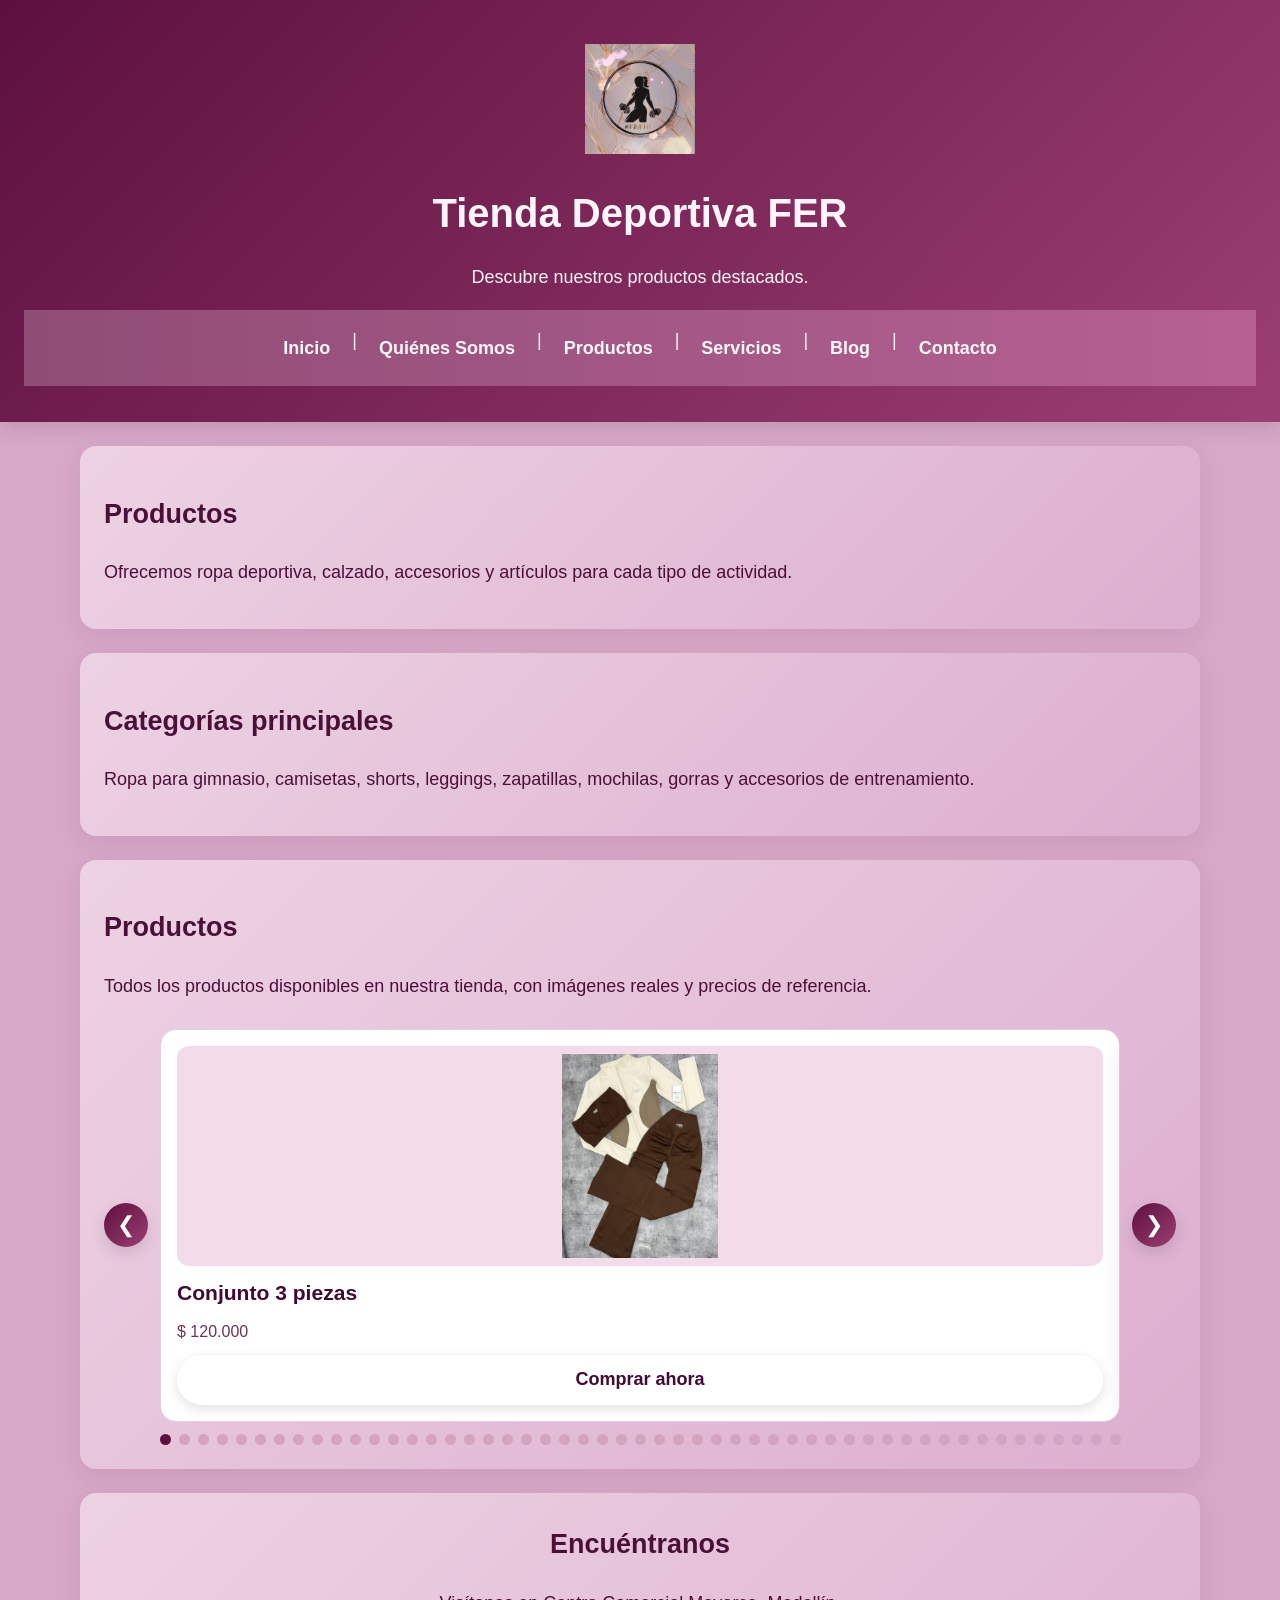
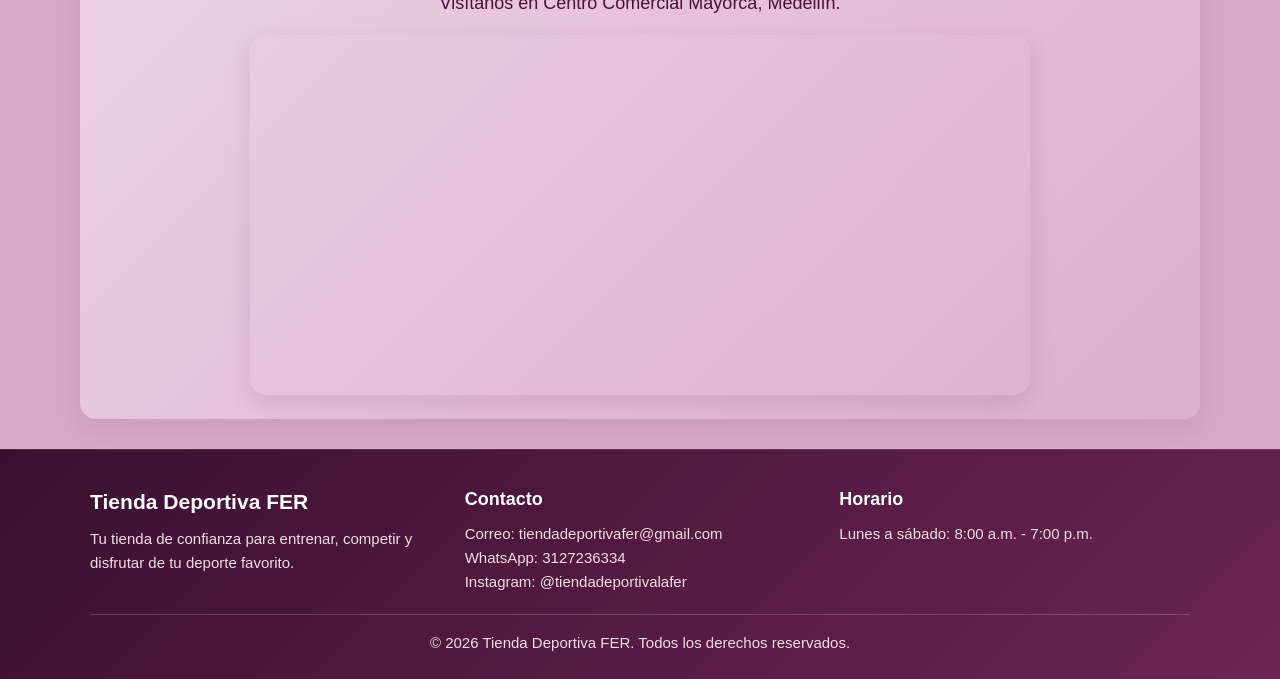
==== frontend/pages/productos.html @ 4d291cd3 "Se Agrega el proyecto" ====
<!DOCTYPE html>
<html lang="es">
<head>
    <meta charset="UTF-8">
    <meta name="viewport" content="width=device-width, initial-scale=1.0">
    <title>Productos - Tienda Deportiva FER</title>
    <link rel="stylesheet" href="/frontend/css/estilos.css">
</head>
<body>
    <header>
        <img src="/frontend/img/logo.jpeg" alt="Logo Tienda Deportiva FER" class="logo">
        <h1>Tienda Deportiva FER</h1>
        <p>Descubre nuestros productos destacados.</p>
        <nav>
            <a href="index.html">Inicio</a> |
            <a href="quienes-somos.html">Quiénes Somos</a> |
            <a href="productos.html">Productos</a> |
            <a href="servicios.html">Servicios</a> |
            <a href="blog.html">Blog</a> |
            <a href="contacto.html">Contacto</a>
        </nav>
    </header>

    <main>
        <section class="page-hero">
            <h2>Productos</h2>
            <p>Ofrecemos ropa deportiva, calzado, accesorios y artículos para cada tipo de actividad.</p>
        </section>

        <section>
            <h2>Categorías principales</h2>
            <p>Ropa para gimnasio, camisetas, shorts, leggings, zapatillas, mochilas, gorras y accesorios de entrenamiento.</p>
        </section>

        <section>
            <h2>Productos</h2>
            <p>Todos los productos disponibles en nuestra tienda, con imágenes reales y precios de referencia.</p>
            <div class="productos-carousel-section">
                <div class="carousel-controls">
                    <button class="carousel-btn" id="prev-producto" type="button" aria-label="Producto anterior">&#10094;</button>
                    <div class="carousel-viewport">
                        <div class="carousel-track" id="carousel-track"></div>
                    </div>
                    <button class="carousel-btn" id="next-producto" type="button" aria-label="Siguiente producto">&#10095;</button>
                </div>
                <div class="carousel-dots" id="carousel-dots"></div>
            </div>
        </section>

    </main>

    <script>
        const productos = [
            { archivo: 'ima1.jpg', nombre: 'Conjunto 3 piezas', precio: 120000 },
            { archivo: 'ima2.jpg', nombre: 'Zapatillas JINTU', precio: 130000 },
            { archivo: 'ima3.jpg', nombre: 'Set dos piezas (pantaloneta y camiseta)', precio: 85000 },
            { archivo: 'ima4.jpg', nombre: 'Zapatos Warrior', precio: 160000 },
            { archivo: 'ima5.jpg', nombre: 'Set completo', precio: 180000 },
            { archivo: 'ima6.jpg', nombre: 'Shorts de entrenamiento', precio: 68000 },
            { archivo: 'imag7.jpg', nombre: 'Conjunto Only', precio: 103000 },
            { archivo: 'imag8.jpg', nombre: 'Conjunto Fit', precio: 90000 },
            { archivo: 'imag9.jpg', nombre: 'Conjunto dama y caballero', precio: 200000 },
            { archivo: 'imag10.jpg', nombre: 'Uniforme Futbol', precio: 80000 },
            { archivo: 'imag11.jpg', nombre: 'Medias deporivas', precio: 32000 },
            { archivo: 'imag12.jpg', nombre: 'Set 3 piezas', precio: 160000 },
            { archivo: 'imag13.jpg', nombre: 'Tarro decorativo', precio: 25000 },
            { archivo: 'imag14.jpg', nombre: 'Set 6 piezas', precio: 170000 },
            { archivo: 'imag15.jpg', nombre: 'Conjunto Fasihon', precio: 98000 },
            { archivo: 'imag16.jpg', nombre: 'Conjunto largo', precio: 112000 },
            { archivo: 'imag17.jpg', nombre: 'Falda short', precio: 40000 },
            { archivo: 'imag18.jpg', nombre: 'Licra y leggins ligera', precio: 60000 },
            { archivo: 'imag19.jpg', nombre: 'Uniforme de Futbol', precio: 90000 },
            { archivo: 'imag20.jpg', nombre: 'Camisilla deportiva', precio: 45000 },
            { archivo: 'imag21.jpg', nombre: 'Conjunto deportivo', precio: 110000 },
            { archivo: 'imag22.jpg', nombre: 'Buso deportivo', precio: 50000 },
            { archivo: 'imag24.jpg', nombre: 'Camisilla Filesh', precio: 40000 },
            { archivo: 'imag25.jpg', nombre: 'Set completo', precio: 99000 },
            { archivo: 'imag26.jpg', nombre: 'Set 8 piezas', precio: 190000 },
            { archivo: 'imag27.jpg', nombre: 'Polo deportivo', precio: 92000 },
            { archivo: 'imag28.jpg', nombre: 'Zapatos New Balance', precio: 78000 },
            { archivo: 'imag29.jpg', nombre: 'Zapatos Nike', precio: 103000 },
            { archivo: 'imag30.jpg', nombre: 'Zapatos Deportivos', precio: 47000 },
            { archivo: 'imag31.jpg', nombre: 'Zapatos Nike', precio: 88000 },
            { archivo: 'imag32.jpg', nombre: 'Zapatos New Balance', precio: 130000 },
            { archivo: 'imag33.jpg', nombre: 'Chompa ', precio: 80000 },
            { archivo: 'imag34.jpg', nombre: 'Short y crop top', precio: 72000 },
            { archivo: 'imag35.jpg', nombre: 'Media Nike', precio: 25000 },
            { archivo: 'imag36.jpg', nombre: 'Conjunto de hombre completo', precio: 115000 },
            { archivo: 'imag37.jpg', nombre: 'Medias deportivas', precio: 35000 },
            { archivo: 'imag38.jpg', nombre: 'Sudadera Deportiva', precio: 56000 },
            { archivo: 'imag39.jpg', nombre: 'Uniforme de Futbol', precio: 95000 },
            { archivo: 'imag40.jpg', nombre: 'Uniforme de Futbol femenino', precio: 122000 },
            { archivo: 'imag41.jpg', nombre: 'Buso licrado con cierre', precio: 32000 },
            { archivo: 'imag42.jpg', nombre: 'Zapatos Jintu', precio: 76000 },
            { archivo: 'imag43.jpg', nombre: 'Conjuntos licrados', precio: 50000 },
            { archivo: 'imag44.jpg', nombre: 'Falda Short y buso', precio: 118000 },
            { archivo: 'imag45.jpg', nombre: 'Sudadera y chompa', precio: 79000 },
            { archivo: 'imag46.jpg', nombre: 'Set por 3', precio: 115000 },
            { archivo: 'imag47.jpg', nombre: 'Busos', precio: 29900 },
            { archivo: 'imag48.jpg', nombre: 'Zapatos Nike ', precio: 109000 },
            { archivo: 'imag49.jpg', nombre: 'Zapatillas de paseo', precio: 111000 },
            { archivo: 'imag50.jpg', nombre: 'Set x3 fresca', precio: 72000 },
            { archivo: 'imag51.jpg', nombre: 'Termo', precio: 35000 },
            { archivo: 'imag52.jpg', nombre: 'Zapatos New Balance', precio: 93000 }
        ];

        const track = document.getElementById('carousel-track');
        const dotsContainer = document.getElementById('carousel-dots');
        const prevButton = document.getElementById('prev-producto');
        const nextButton = document.getElementById('next-producto');
        let currentIndex = 0;

        function renderCarousel() {
            if (!track) return;

            track.innerHTML = '';
            dotsContainer.innerHTML = '';

            productos.forEach((producto, index) => {
                const card = document.createElement('article');
                card.className = 'product-card';
                card.innerHTML = `
                    <img src="/frontend/img/${producto.archivo}" alt="${producto.nombre}" loading="lazy" onerror="this.onerror=null;this.src='/frontend/img/portada.jpg';">
                    <h3>${producto.nombre}</h3>
                    <p class="precio">$ ${producto.precio.toLocaleString('es-CO')}</p>
                    <a class="btn btn-primary" href="contacto.html">Comprar ahora</a>
                `;
                track.appendChild(card);

                const dot = document.createElement('button');
                dot.className = 'dot';
                dot.type = 'button';
                dot.setAttribute('aria-label', `Ir al producto ${index + 1}`);
                dot.addEventListener('click', () => {
                    currentIndex = index;
                    updateCarousel();
                });
                dotsContainer.appendChild(dot);
            });

            updateCarousel();
        }

        function updateCarousel() {
            if (!track) return;
            const total = productos.length;
            currentIndex = (currentIndex + total) % total;
            track.style.transform = `translateX(-${currentIndex * 100}%)`;
            const dots = dotsContainer.querySelectorAll('.dot');
            dots.forEach((dot, index) => {
                dot.classList.toggle('active', index === currentIndex);
            });
        }

        prevButton?.addEventListener('click', () => {
            currentIndex = (currentIndex - 1 + productos.length) % productos.length;
            updateCarousel();
        });

        nextButton?.addEventListener('click', () => {
            currentIndex = (currentIndex + 1) % productos.length;
            updateCarousel();
        });

        setInterval(() => {
            currentIndex = (currentIndex + 1) % productos.length;
            updateCarousel();
        }, 5000);

        renderCarousel();
    </script>

    <section class="map-section">
        <h2>Encuéntranos</h2>
        <p>Visítanos en Centro Comercial Mayorca, Medellín.</p>
        <div class="map-wrapper">
            <iframe
                class="map-frame"
                src="https://www.google.com/maps/embed?pb=!1m18!1m12!1m3!1d3966.7680055035316!2d-75.60809022523672!3d6.16181719382539!2m3!1f0!2f0!3f0!3m2!1i1024!2i768!4f13.1!3m3!1m2!1s0x8e4683cc2769fda9%3A0x997386a695af1002!2sCentro%20Comercial%20Mayorca!5e0!3m2!1ses!2sco!4v1785700639080!5m2!1ses!2sco"
                allowfullscreen=""
                loading="lazy"
                referrerpolicy="strict-origin-when-cross-origin"
                title="Mapa de la tienda deportiva FER en Centro Comercial Mayorca">
            </iframe>
        </div>
    </section>

    <footer class="site-footer">
        <div class="footer-content">
            <div>
                <h3>Tienda Deportiva FER</h3>
                <p>Tu tienda de confianza para entrenar, competir y disfrutar de tu deporte favorito.</p>
            </div>
            <div>
                <h4>Contacto</h4>
                <ul>
                    <li>Correo: tiendadeportivafer@gmail.com</li>
                    <li>WhatsApp: 3127236334</li>
                    <li>Instagram: @tiendadeportivalafer</li>
                </ul>
            </div>
            <div>
                <h4>Horario</h4>
                <p>Lunes a sábado: 8:00 a.m. - 7:00 p.m.</p>
            </div>
        </div>
        <div class="footer-bottom">
            <p>© 2026 Tienda Deportiva FER. Todos los derechos reservados.</p>
        </div>
    </footer>
</body>
</html>
---- frontend/css/estilos.css ----
/* Diseño general de la página */

* {
    box-sizing: border-box;
}

body{
    margin:0;
    font-family:"Segoe UI", Tahoma, Geneva, Verdana, sans-serif;
    font-size:18px;
    line-height:1.6;
    background:#d7a8c7;
    color:#4b1038;
}

/* Formularios de acceso y registro */
.container {
    width: min(100% - 32px, 760px);
    margin: 48px auto;
    padding: 32px;
    background: #fff7fb;
    border: 1px solid #e7cedb;
    border-radius: 16px;
    box-shadow: 0 12px 28px rgba(76, 16, 56, 0.14);
}

.container h1 {
    margin: 0 0 24px;
    color: #5d103f;
    text-align: center;
}

.form-row {
    display: grid;
    grid-template-columns: repeat(2, minmax(0, 1fr));
    gap: 20px;
}

.form-group {
    display: flex;
    flex-direction: column;
    gap: 6px;
    margin-bottom: 18px;
}

.form-group label,
.container form > label {
    color: #5d103f;
    font-weight: 600;
}

.form-group input,
.form-group select,
.container form > input {
    width: 100%;
    padding: 11px 13px;
    border: 1px solid #c994b4;
    border-radius: 8px;
    background: #fff;
    color: #4b1038;
    font: inherit;
}

.form-group input:focus,
.form-group select:focus,
.container form > input:focus {
    outline: 3px solid rgba(155, 63, 114, 0.2);
    border-color: #9b3f72;
}

.container button {
    width: 100%;
    margin-top: 4px;
    padding: 12px 18px;
    border: 0;
    border-radius: 8px;
    background: #5d103f;
    color: #fff;
    font: inherit;
    font-weight: 700;
    cursor: pointer;
    transition: background 0.2s ease, transform 0.2s ease;
}

.container button:hover {
    background: #9b3f72;
    transform: translateY(-1px);
}

.container p {
    margin: 18px 0 0;
    text-align: center;
}

.container a {
    color: #7b2857;
    font-weight: 600;
}

.auth-options {
    display: flex;
    align-items: center;
    gap: 8px;
    margin: 4px 0 18px;
}

.auth-options input {
    accent-color: #5d103f;
}

@media (max-width: 600px) {
    .container {
        margin: 24px auto;
        padding: 24px 18px;
    }

    .form-row {
        grid-template-columns: 1fr;
        gap: 0;
    }
}


/* Encabezado principal */

header{
    background:linear-gradient(135deg, #5d103f, #9b3f72);
    color:#fff4fa;
    text-align:center;
    padding:44px 24px 36px;
    box-shadow:0 6px 20px rgba(0,0,0,0.12);
}

.logo {
    width: 110px;
    height: auto;
    display: block;
    margin: 0 auto 15px;
}


/* Título */

header h1{

    font-size:40px;
    margin-bottom:10px;

}


/* Menú de navegación */

nav{
    background:linear-gradient(90deg, #8f4d76, #b66192);
    padding:16px 24px;
    display:flex;
    justify-content:center;
    flex-wrap:wrap;
    gap:10px;
}

nav a{
    color:#fff7fb;
    text-decoration:none;
    padding:8px 12px;
    border-radius:999px;
    font-size:18px;
    font-weight:600;
    transition:background 0.2s ease, color 0.2s ease;
}

nav a:hover{
    background:rgba(255,255,255,0.16);
    color:#ffdce9;
}

/* Galería de productos */
.galeria-productos {
    display: grid;
    grid-template-columns: repeat(auto-fit, minmax(220px, 1fr));
    gap: 18px;
    padding: 10px 0;
}

.productos-carousel-section {
    padding: 10px 0 0;
}

.carousel-controls {
    display: flex;
    align-items: center;
    gap: 12px;
}

.carousel-viewport {
    overflow: hidden;
    flex: 1;
    border-radius: 16px;
}

.carousel-track {
    display: flex;
    transition: transform 0.4s ease;
}

.carousel-btn {
    border: none;
    background: linear-gradient(135deg, #5d103f, #9b3f72);
    color: #fff;
    width: 44px;
    height: 44px;
    border-radius: 50%;
    font-size: 22px;
    cursor: pointer;
    box-shadow: 0 6px 16px rgba(0, 0, 0, 0.12);
}

.carousel-btn:hover {
    transform: scale(1.03);
}

.carousel-dots {
    display: flex;
    justify-content: center;
    gap: 8px;
    margin-top: 12px;
}

.dot {
    width: 11px;
    height: 11px;
    border-radius: 50%;
    background: #d2a4bf;
    border: none;
    cursor: pointer;
    padding: 0;
}

.dot.active {
    background: #5d103f;
}

.product-card {
    background: #fff;
    border: 1px solid #e7cedb;
    border-radius: 16px;
    padding: 16px;
    box-shadow: 0 8px 20px rgba(76, 16, 56, 0.08);
    display: flex;
    flex-direction: column;
    gap: 10px;
    min-width: 100%;
}

.product-card img {
    width: 100%;
    height: 220px;
    object-fit: contain;
    object-position: center;
    border-radius: 12px;
    background-color: #f2dce9;
    padding: 8px;
}

.product-card h3 {
    margin: 0;
    color: #420a31;
}

.product-card p {
    margin: 0;
    color: #6a3554;
    font-size: 16px;
}

.product-card .btn {
    width: 100%;
    margin-top: auto;
}

.map-section {
    text-align: center;
    padding-top: 8px;
}

.map-wrapper {
    width: 100%;
    max-width: 780px;
    margin: 16px auto 0;
    border-radius: 16px;
    overflow: hidden;
    box-shadow: 0 8px 24px rgba(76, 16, 56, 0.12);
}

.map-frame {
    width: 100%;
    height: 360px;
    border: 0;
    display: block;
}

@media (max-width: 768px) {
    .map-frame {
        height: 280px;
    }
}

/* Secciones */

section{
    background:linear-gradient(135deg, #edd2e3, #dcaecf);
    color:#4b1038;
    margin:24px auto;
    padding:24px;
    border-radius:16px;
    box-shadow:0 8px 24px rgba(76,16,56,0.08);
    max-width:1120px;
}

.hero {
    display: grid;
    grid-template-columns: 1.2fr 0.8fr;
    gap: 20px;
    align-items: center;
    background: linear-gradient(135deg, #5b103d, #a43f74);
    color: #fff;
    padding: 32px;
    border-radius: 20px;
    box-shadow: 0 12px 30px rgba(0,0,0,0.16);
}

.hero-content h2 {
    color: #fff;
    margin-top: 0;
    font-size: 32px;
}

.hero-badge {
    display: inline-block;
    background: rgba(255,255,255,0.2);
    padding: 6px 12px;
    border-radius: 999px;
    font-size: 14px;
    margin-bottom: 8px;
}

.hero-actions {
    display: flex;
    gap: 12px;
    flex-wrap: wrap;
    margin-top: 16px;
}

.btn {
    display: inline-flex;
    align-items: center;
    justify-content: center;
    gap: 10px;
    padding: 14px 22px;
    min-width: 170px;
    border-radius: 999px;
    text-decoration: none;
    font-weight: bold;
    font-size: 18px;
    line-height: 1.2;
    box-shadow: 0 4px 12px rgba(0,0,0,0.12);
    transition: transform 0.2s ease, box-shadow 0.2s ease;
}

.btn:hover {
    transform: translateY(-2px);
    box-shadow: 0 6px 16px rgba(0,0,0,0.16);
}

.btn-icon {
    display: inline-flex;
    align-items: center;
    justify-content: center;
}

.btn-primary {
    background: #fff;
    color: #420a31;
}

.btn-secondary {
    background: transparent;
    color: #fff;
    border: 1px solid #fff;
}

.hero-panel {
    background: rgba(255,255,255,0.14);
    border-radius: 16px;
    padding: 14px;
    backdrop-filter: blur(4px);
}

.hero-panel img {
    width: 100%;
    height: 220px;
    object-fit: cover;
    border-radius: 12px;
}

.hero-panel-info {
    margin-top: 10px;
}

.benefits-section {
    background: #f6e9f1;
    border: 1px solid #d8b5c7;
}

.benefits-grid {
    display: grid;
    grid-template-columns: repeat(auto-fit, minmax(200px, 1fr));
    gap: 14px;
    margin-top: 14px;
}

.benefit-card {
    background: #fff;
    padding: 16px;
    border-radius: 14px;
    box-shadow: 0 6px 16px rgba(0,0,0,0.08);
    border: 1px solid #e7cedb;
}

.benefit-card h3 {
    margin-top: 0;
    color: #420a31;
}

.paginas-individuales {
    background: #f5e7ef;
    border: 1px solid #d9b8cc;
}

.paginas-grid {
    display: grid;
    grid-template-columns: repeat(auto-fit, minmax(180px, 1fr));
    gap: 14px;
    margin-top: 16px;
}

.page-card {
    display: block;
    padding: 16px;
    text-align: center;
    background: linear-gradient(135deg, #420a31, #6f144d);
    color: #ffffff;
    text-decoration: none;
    border-radius: 12px;
    font-weight: bold;
    box-shadow: 0 6px 14px rgba(0,0,0,0.12);
    transition: transform 0.2s ease, box-shadow 0.2s ease;
}

.page-card:hover {
    background: linear-gradient(135deg, #5f0f3f, #8a235e);
    transform: translateY(-2px);
    box-shadow: 0 8px 18px rgba(0,0,0,0.16);
}

section#blog p {
    text-align: center;
    white-space: pre-wrap;
}

.video-container {
    width: 100%;
    max-width: 720px;
    margin: 20px auto 0;
    padding: 16px;
    background: rgba(255, 255, 255, 0.14);
    border: 1px solid rgba(255, 255, 255, 0.2);
    border-radius: 18px;
    box-shadow: 0 10px 24px rgba(0, 0, 0, 0.16);
}

.video-container video {
    width: 100%;
    max-height: 420px;
    height: auto;
    display: block;
    border-radius: 14px;
    background-color: #000;
    object-fit: contain;
}

.video-caption {
    margin-top: 14px;
    color: #010306;
    font-size: 16px;
    text-align: center;
    font-weight: 600;
}

h2{

    color:#4b1038;

}

.site-footer {
    background: linear-gradient(135deg, #3a1030, #6b2454);
    color: #f5e7ef;
    padding: 36px 24px 24px;
    margin-top: 30px;
    box-shadow: inset 0 1px 0 rgba(255,255,255,0.12);
}

.footer-content {
    max-width: 1100px;
    margin: 0 auto;
    display: grid;
    grid-template-columns: repeat(auto-fit, minmax(220px, 1fr));
    gap: 24px;
}

.site-footer h3,
.site-footer h4 {
    margin: 0 0 8px;
    color: #ffffff;
}

.site-footer p,
.site-footer li {
    margin: 0;
    font-size: 15px;
    line-height: 1.6;
    color: #f3dce8;
}

.site-footer ul {
    list-style: none;
    padding: 0;
    margin: 0;
}

.footer-bottom {
    max-width: 1100px;
    margin: 20px auto 0;
    padding-top: 16px;
    border-top: 1px solid rgba(255, 255, 255, 0.18);
    text-align: center;
    font-size: 14px;
}
.whatsapp,
.facebook,
.instagram {
    position: fixed;
    right: 20px;
    width: 68px;
    height: 68px;
    border-radius: 50%;
    color: white;
    font-size: 32px;
    display: flex;
    justify-content: center;
    align-items: center;
    text-decoration: none;
    box-shadow: 0 8px 18px rgba(0, 0, 0, 0.18);
    border: 2px solid rgba(255,255,255,0.2);
}

/* WhatsApp */
.whatsapp {
    bottom: 20px;
    background-color: #25D366;
}

/* Facebook */
.facebook {
    bottom: 90px;
    background-color: #1877F2;
}

/* Instagram */
.instagram {
    bottom: 160px;
    background: linear-gradient(45deg, #feda75, #d62976, #4f5bd5);
}

.social-icon {
    width: 34px;
    height: 34px;
    object-fit: contain;
}

.whatsapp:hover,
.facebook:hover,
.instagram:hover {
    transform: scale(1.1);
}
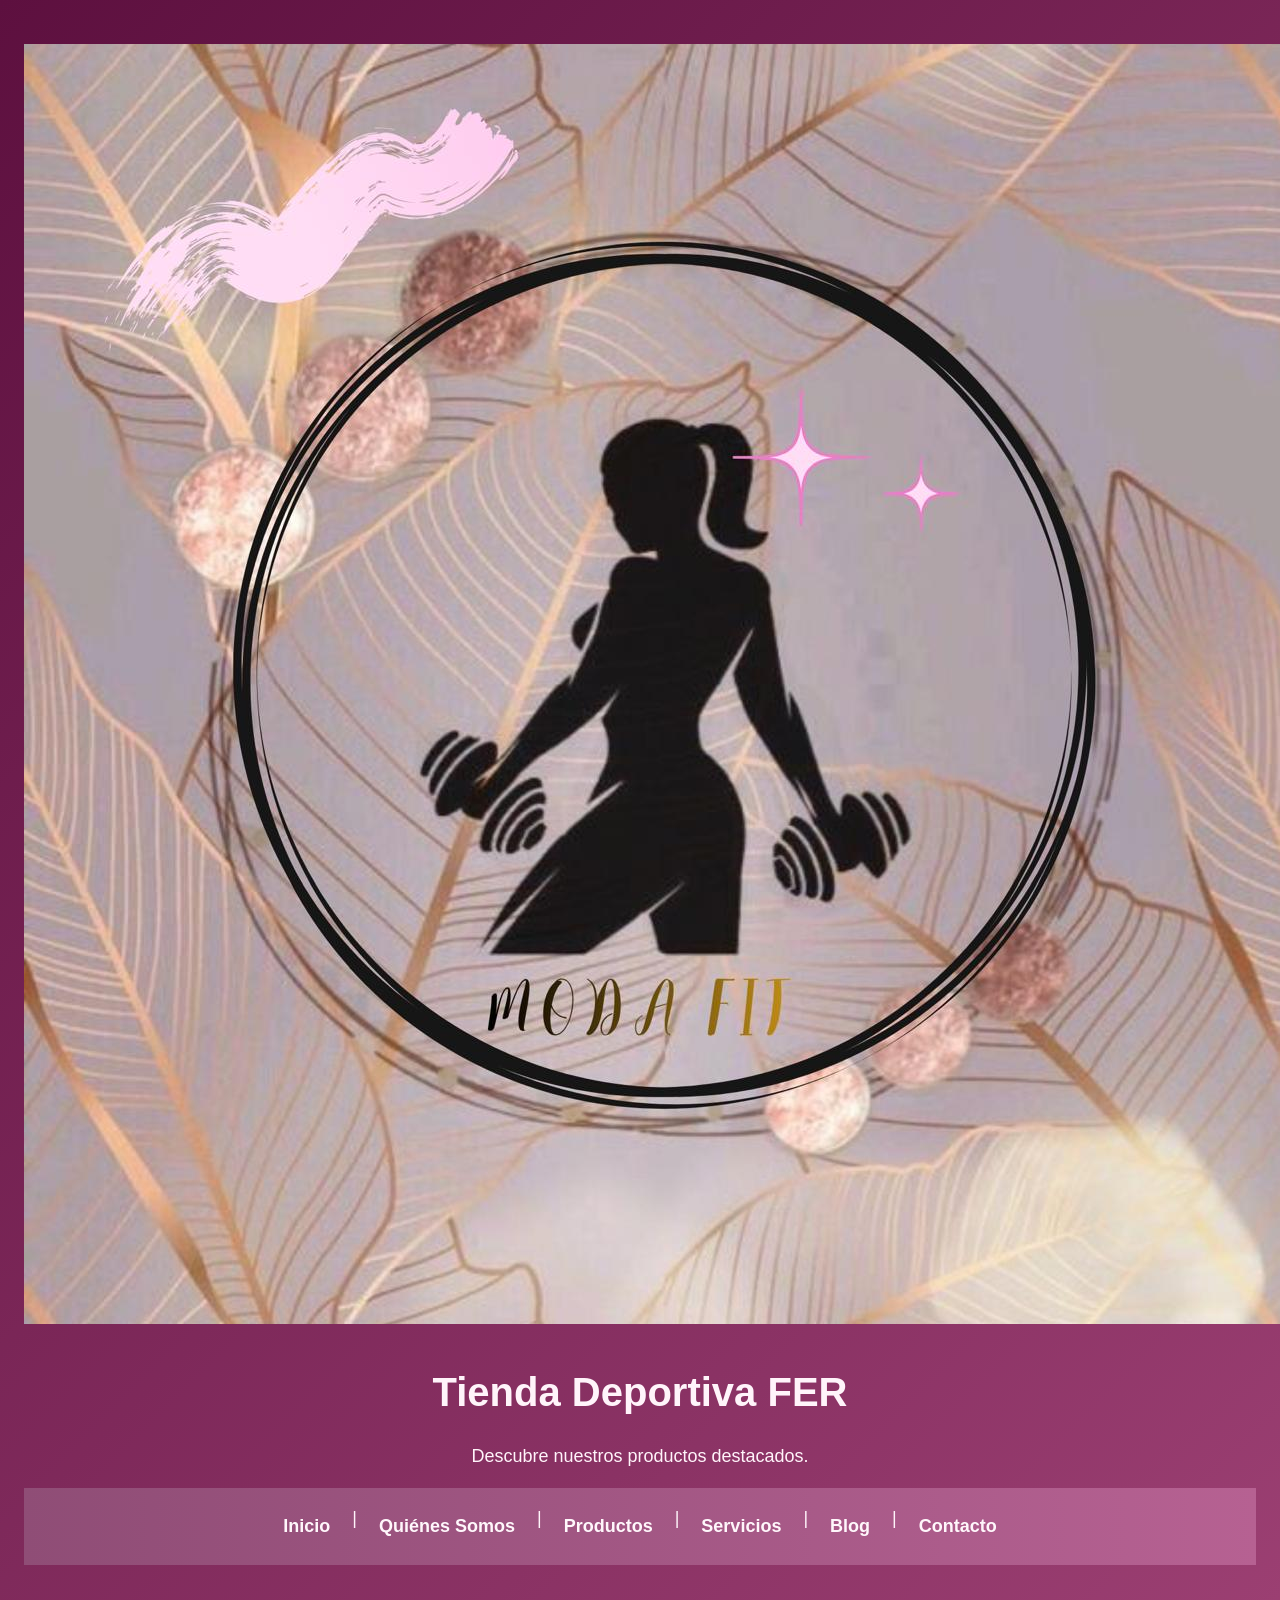
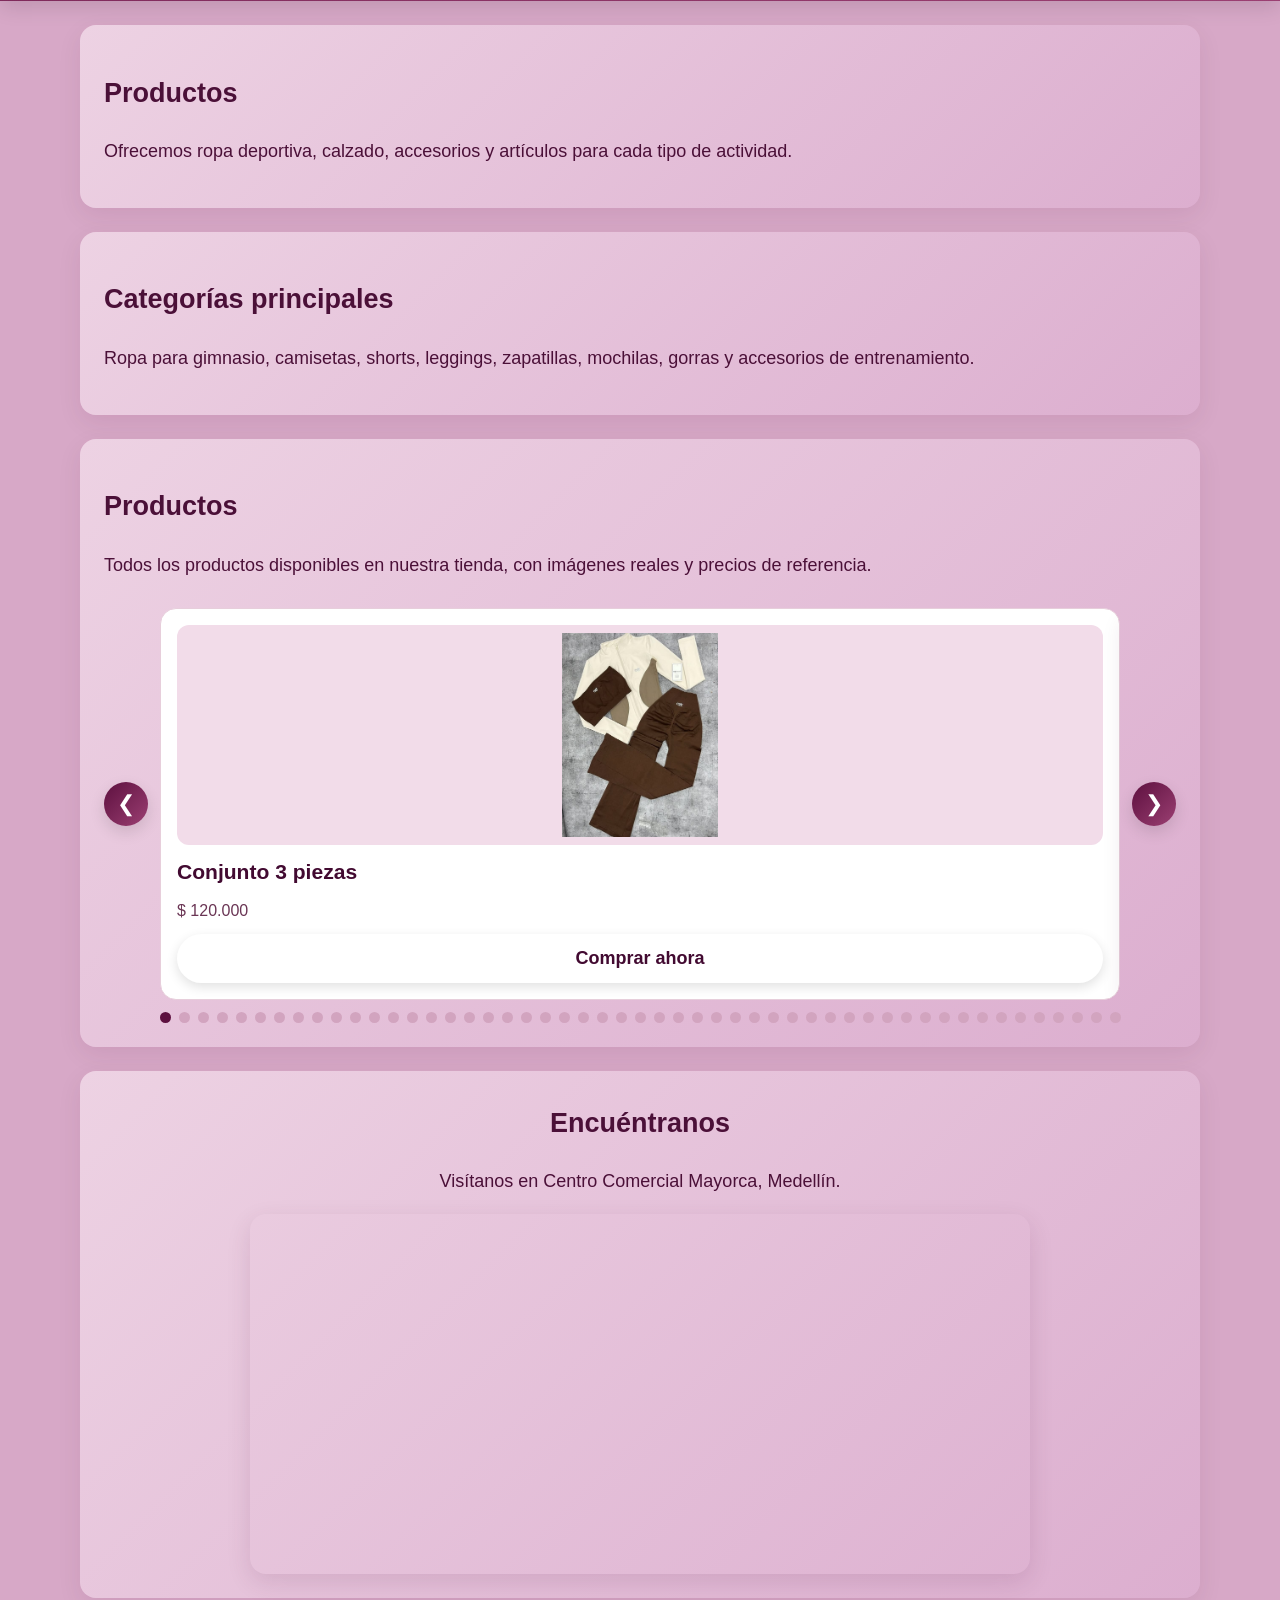
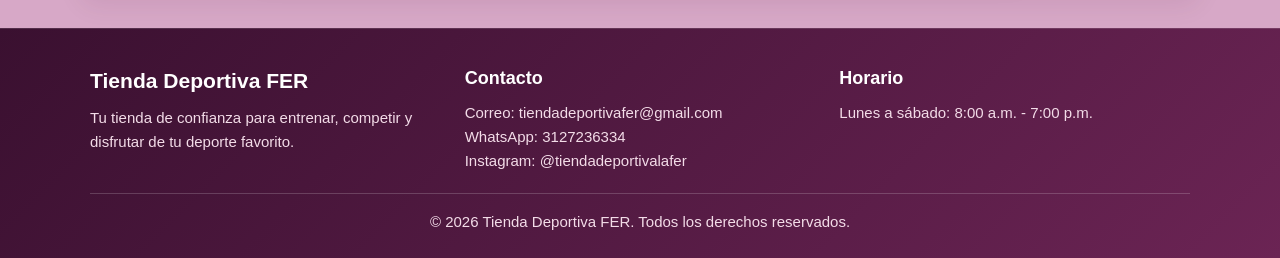
==== commit 56e7e3c1: "Update productos.html" ====
--- a/frontend/pages/productos.html
+++ b/frontend/pages/productos.html
@@ -4,11 +4,13 @@
     <meta charset="UTF-8">
     <meta name="viewport" content="width=device-width, initial-scale=1.0">
     <title>Productos - Tienda Deportiva FER</title>
-    <link rel="stylesheet" href="/frontend/css/estilos.css">
+   <link rel="stylesheet" href="../css/estilos.css">
+
 </head>
 <body>
     <header>
-        <img src="/frontend/img/logo.jpeg" alt="Logo Tienda Deportiva FER" class="logo">
+     <img src="../img/logo.jpeg" alt="Logo Tienda Deportiva FER">
+
         <h1>Tienda Deportiva FER</h1>
         <p>Descubre nuestros productos destacados.</p>
         <nav>
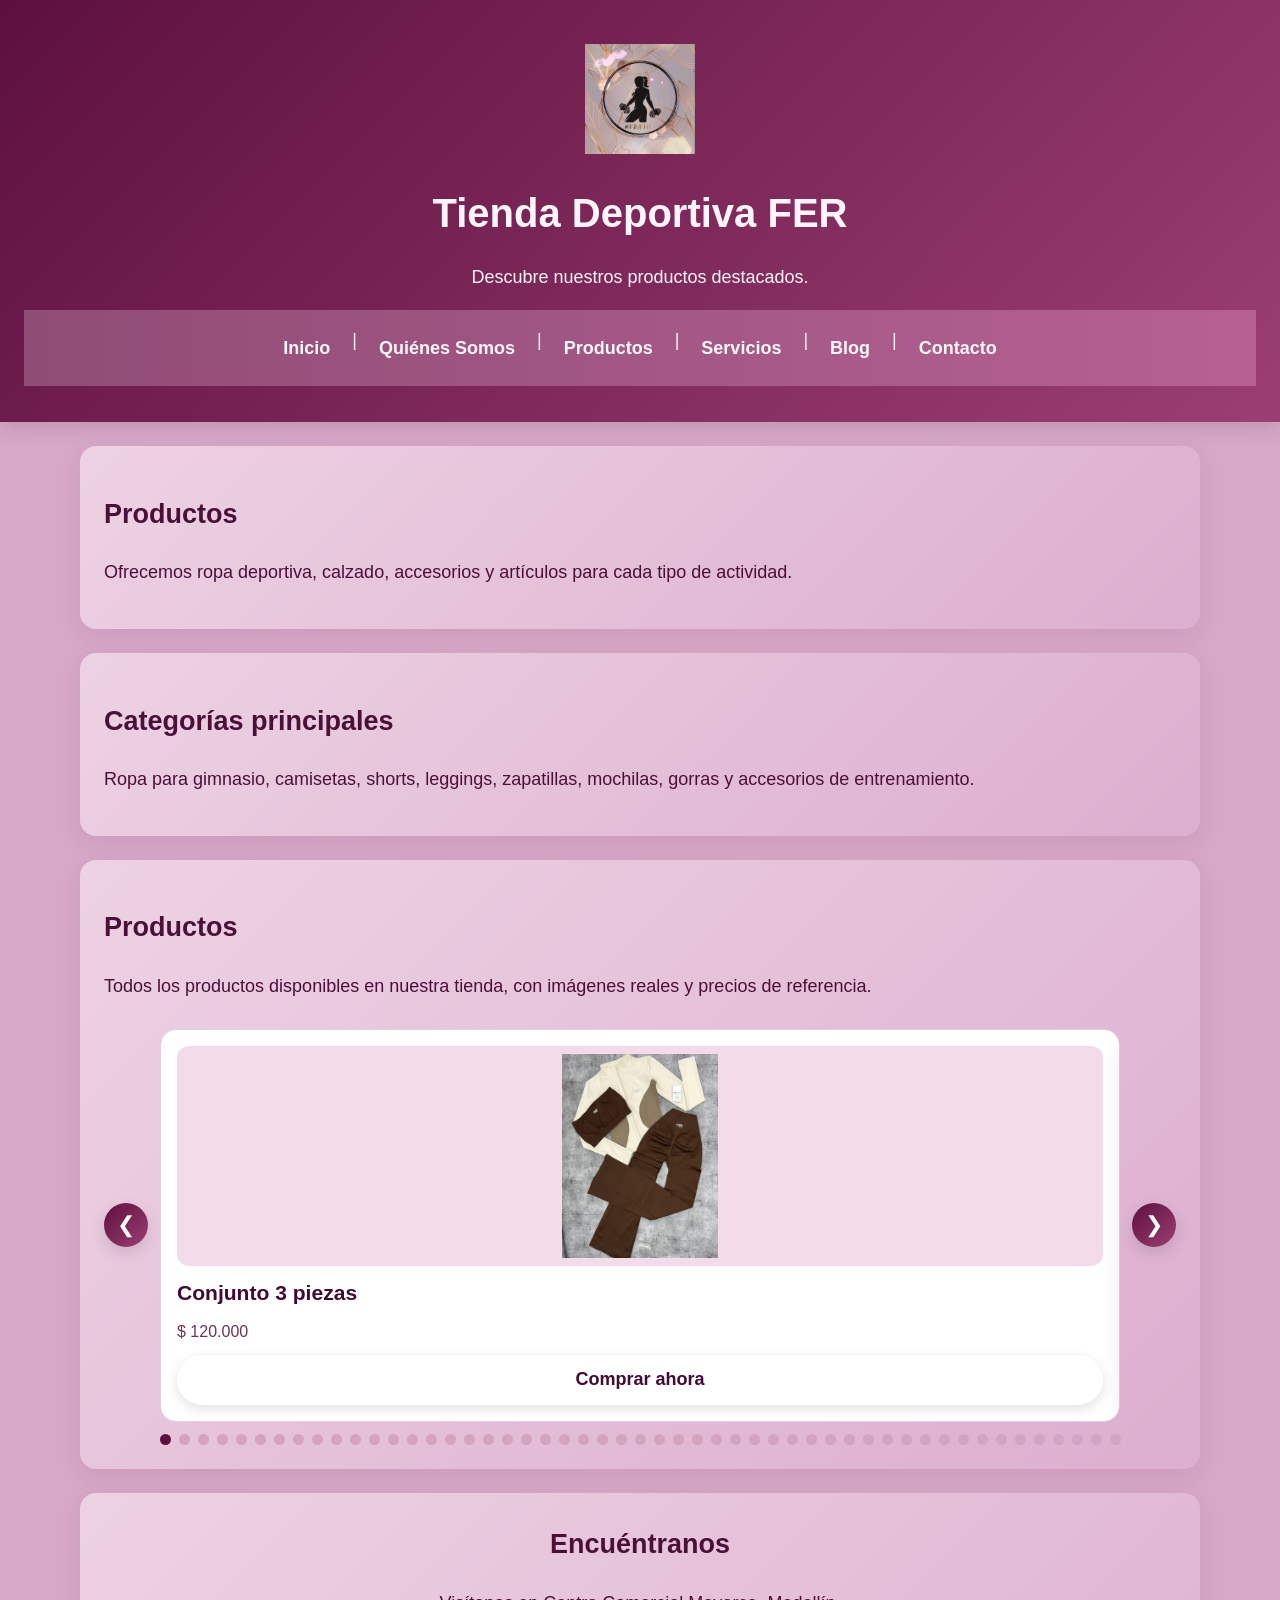
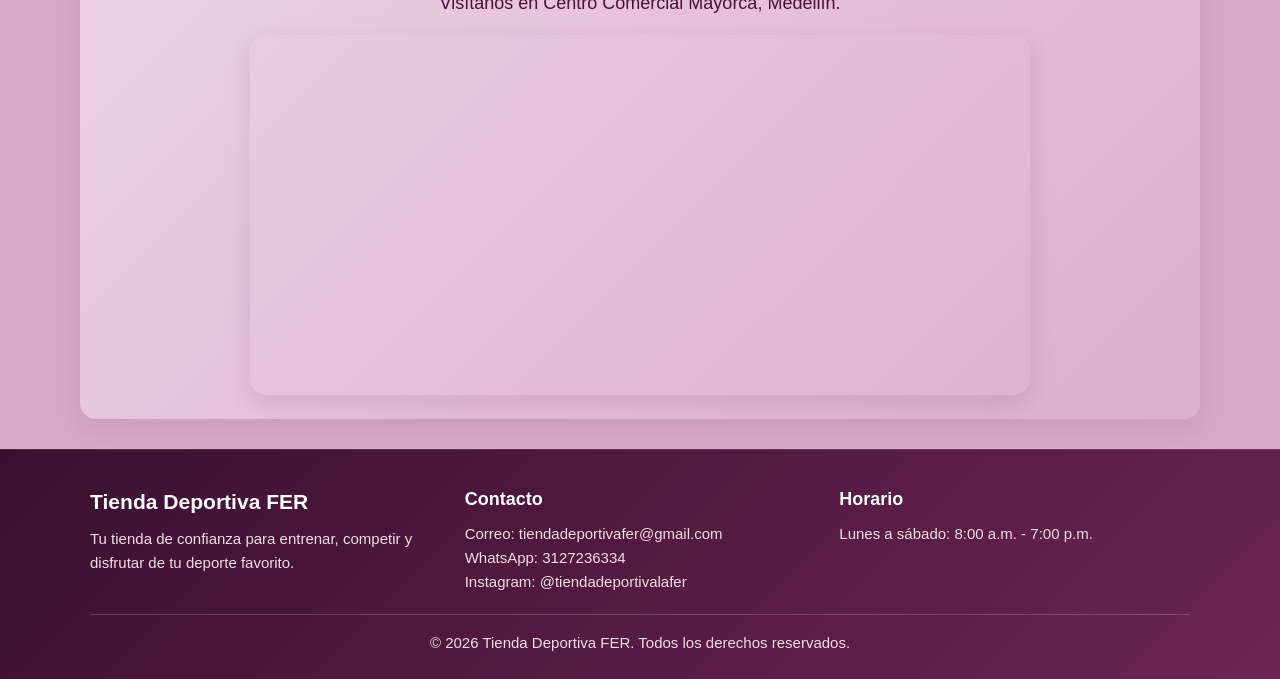
==== commit 8bfc1435: "Update productos.html" ====
--- a/frontend/pages/productos.html
+++ b/frontend/pages/productos.html
@@ -9,7 +9,8 @@
 </head>
 <body>
     <header>
-     <img src="../img/logo.jpeg" alt="Logo Tienda Deportiva FER">
+    <img src="../img/logo.jpeg" alt="Logo Tienda Deportiva FER" class="logo">
+
 
         <h1>Tienda Deportiva FER</h1>
         <p>Descubre nuestros productos destacados.</p>
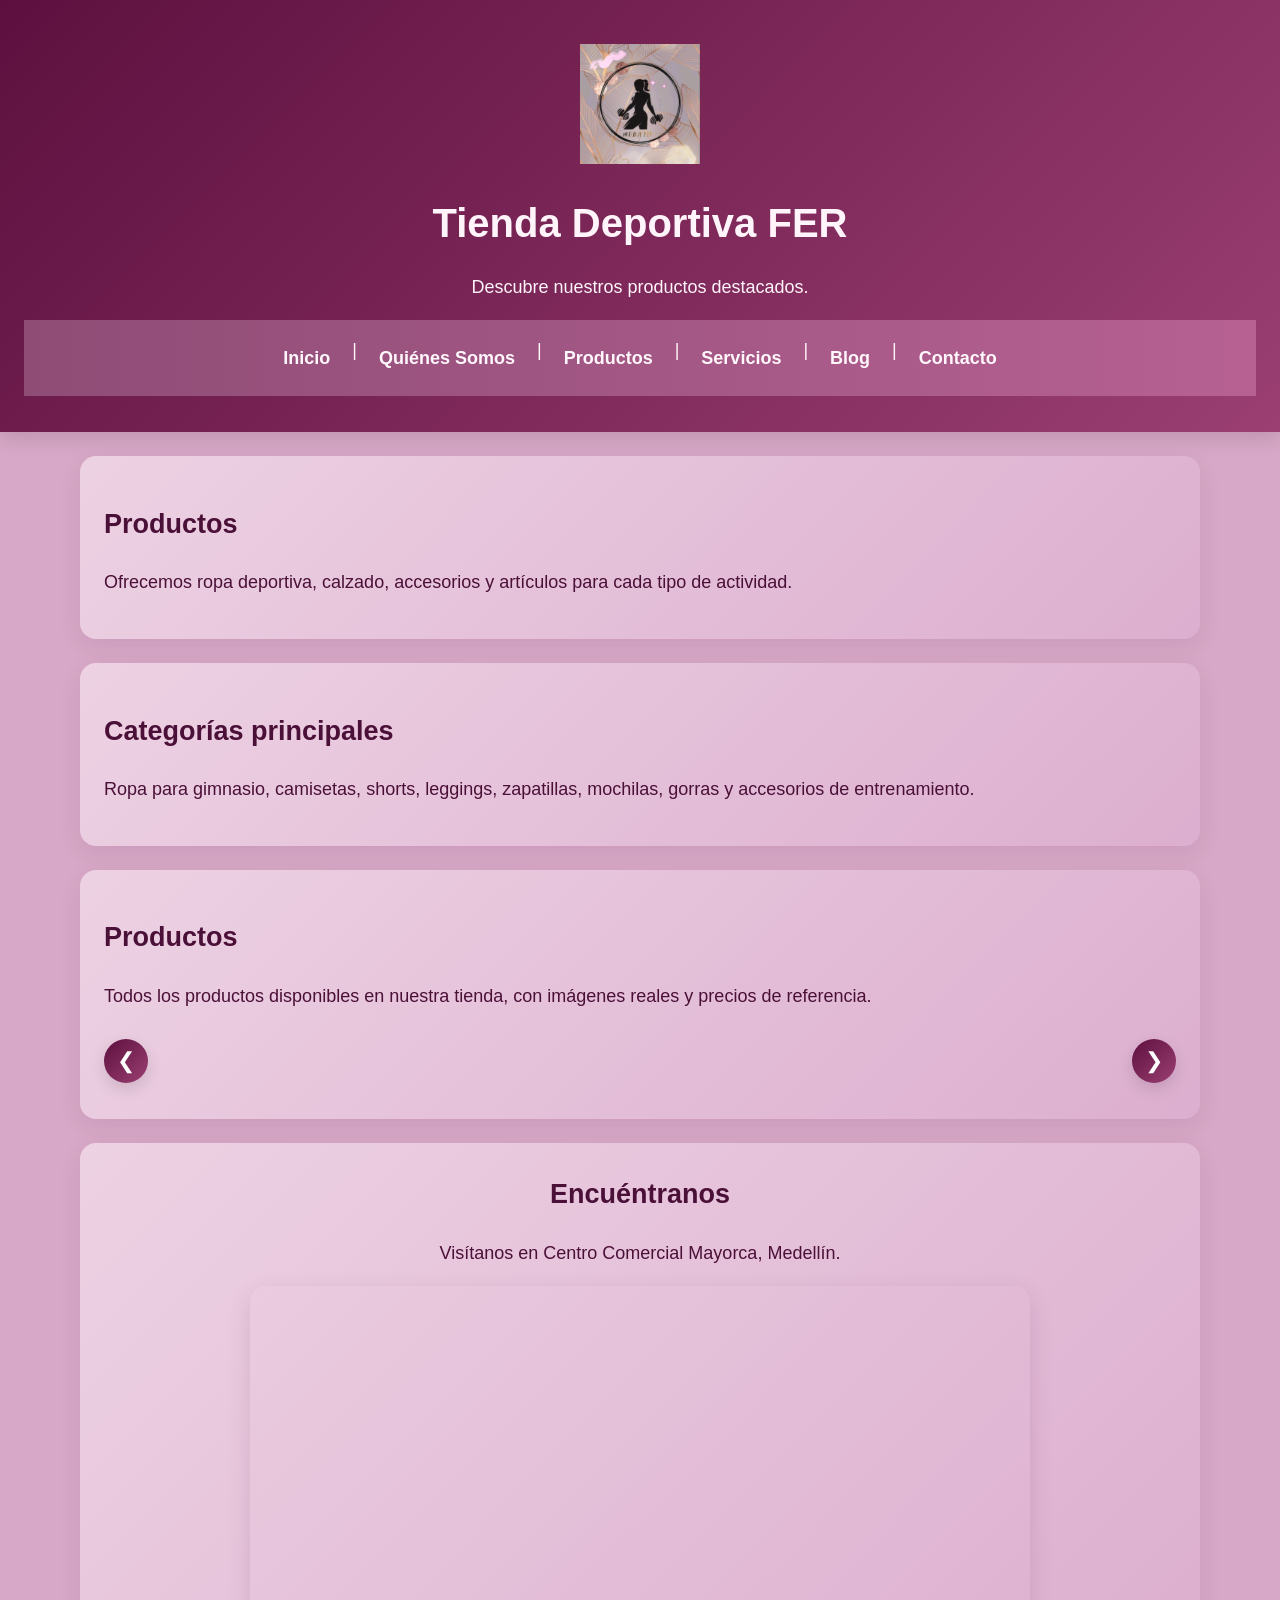
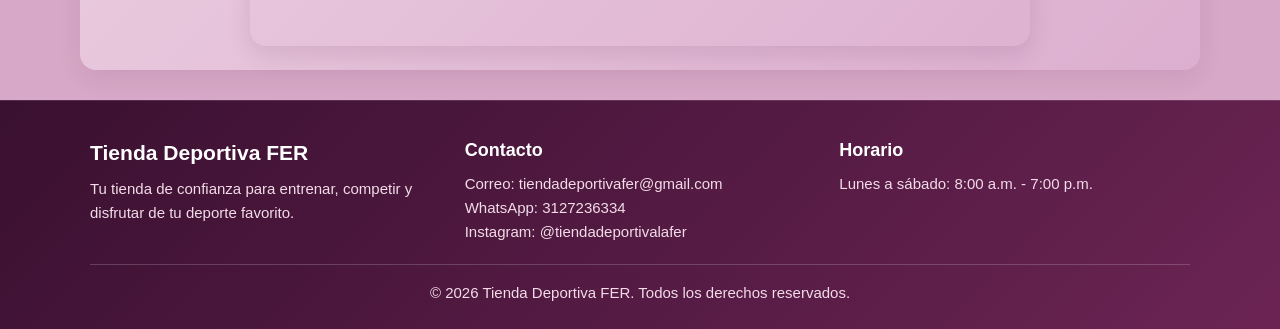
==== commit 835d66a7: "Update productos.html" ====
--- a/frontend/pages/productos.html
+++ b/frontend/pages/productos.html
@@ -52,126 +52,162 @@
 
     </main>
 
-    <script>
-        const productos = [
-            { archivo: 'ima1.jpg', nombre: 'Conjunto 3 piezas', precio: 120000 },
-            { archivo: 'ima2.jpg', nombre: 'Zapatillas JINTU', precio: 130000 },
-            { archivo: 'ima3.jpg', nombre: 'Set dos piezas (pantaloneta y camiseta)', precio: 85000 },
-            { archivo: 'ima4.jpg', nombre: 'Zapatos Warrior', precio: 160000 },
-            { archivo: 'ima5.jpg', nombre: 'Set completo', precio: 180000 },
-            { archivo: 'ima6.jpg', nombre: 'Shorts de entrenamiento', precio: 68000 },
-            { archivo: 'imag7.jpg', nombre: 'Conjunto Only', precio: 103000 },
-            { archivo: 'imag8.jpg', nombre: 'Conjunto Fit', precio: 90000 },
-            { archivo: 'imag9.jpg', nombre: 'Conjunto dama y caballero', precio: 200000 },
-            { archivo: 'imag10.jpg', nombre: 'Uniforme Futbol', precio: 80000 },
-            { archivo: 'imag11.jpg', nombre: 'Medias deporivas', precio: 32000 },
-            { archivo: 'imag12.jpg', nombre: 'Set 3 piezas', precio: 160000 },
-            { archivo: 'imag13.jpg', nombre: 'Tarro decorativo', precio: 25000 },
-            { archivo: 'imag14.jpg', nombre: 'Set 6 piezas', precio: 170000 },
-            { archivo: 'imag15.jpg', nombre: 'Conjunto Fasihon', precio: 98000 },
-            { archivo: 'imag16.jpg', nombre: 'Conjunto largo', precio: 112000 },
-            { archivo: 'imag17.jpg', nombre: 'Falda short', precio: 40000 },
-            { archivo: 'imag18.jpg', nombre: 'Licra y leggins ligera', precio: 60000 },
-            { archivo: 'imag19.jpg', nombre: 'Uniforme de Futbol', precio: 90000 },
-            { archivo: 'imag20.jpg', nombre: 'Camisilla deportiva', precio: 45000 },
-            { archivo: 'imag21.jpg', nombre: 'Conjunto deportivo', precio: 110000 },
-            { archivo: 'imag22.jpg', nombre: 'Buso deportivo', precio: 50000 },
-            { archivo: 'imag24.jpg', nombre: 'Camisilla Filesh', precio: 40000 },
-            { archivo: 'imag25.jpg', nombre: 'Set completo', precio: 99000 },
-            { archivo: 'imag26.jpg', nombre: 'Set 8 piezas', precio: 190000 },
-            { archivo: 'imag27.jpg', nombre: 'Polo deportivo', precio: 92000 },
-            { archivo: 'imag28.jpg', nombre: 'Zapatos New Balance', precio: 78000 },
-            { archivo: 'imag29.jpg', nombre: 'Zapatos Nike', precio: 103000 },
-            { archivo: 'imag30.jpg', nombre: 'Zapatos Deportivos', precio: 47000 },
-            { archivo: 'imag31.jpg', nombre: 'Zapatos Nike', precio: 88000 },
-            { archivo: 'imag32.jpg', nombre: 'Zapatos New Balance', precio: 130000 },
-            { archivo: 'imag33.jpg', nombre: 'Chompa ', precio: 80000 },
-            { archivo: 'imag34.jpg', nombre: 'Short y crop top', precio: 72000 },
-            { archivo: 'imag35.jpg', nombre: 'Media Nike', precio: 25000 },
-            { archivo: 'imag36.jpg', nombre: 'Conjunto de hombre completo', precio: 115000 },
-            { archivo: 'imag37.jpg', nombre: 'Medias deportivas', precio: 35000 },
-            { archivo: 'imag38.jpg', nombre: 'Sudadera Deportiva', precio: 56000 },
-            { archivo: 'imag39.jpg', nombre: 'Uniforme de Futbol', precio: 95000 },
-            { archivo: 'imag40.jpg', nombre: 'Uniforme de Futbol femenino', precio: 122000 },
-            { archivo: 'imag41.jpg', nombre: 'Buso licrado con cierre', precio: 32000 },
-            { archivo: 'imag42.jpg', nombre: 'Zapatos Jintu', precio: 76000 },
-            { archivo: 'imag43.jpg', nombre: 'Conjuntos licrados', precio: 50000 },
-            { archivo: 'imag44.jpg', nombre: 'Falda Short y buso', precio: 118000 },
-            { archivo: 'imag45.jpg', nombre: 'Sudadera y chompa', precio: 79000 },
-            { archivo: 'imag46.jpg', nombre: 'Set por 3', precio: 115000 },
-            { archivo: 'imag47.jpg', nombre: 'Busos', precio: 29900 },
-            { archivo: 'imag48.jpg', nombre: 'Zapatos Nike ', precio: 109000 },
-            { archivo: 'imag49.jpg', nombre: 'Zapatillas de paseo', precio: 111000 },
-            { archivo: 'imag50.jpg', nombre: 'Set x3 fresca', precio: 72000 },
-            { archivo: 'imag51.jpg', nombre: 'Termo', precio: 35000 },
-            { archivo: 'imag52.jpg', nombre: 'Zapatos New Balance', precio: 93000 }
-        ];
-
-        const track = document.getElementById('carousel-track');
-        const dotsContainer = document.getElementById('carousel-dots');
-        const prevButton = document.getElementById('prev-producto');
-        const nextButton = document.getElementById('next-producto');
-        let currentIndex = 0;
-
-        function renderCarousel() {
-            if (!track) return;
-
-            track.innerHTML = '';
-            dotsContainer.innerHTML = '';
-
-            productos.forEach((producto, index) => {
-                const card = document.createElement('article');
-                card.className = 'product-card';
-                card.innerHTML = `
-                    <img src="/frontend/img/${producto.archivo}" alt="${producto.nombre}" loading="lazy" onerror="this.onerror=null;this.src='/frontend/img/portada.jpg';">
-                    <h3>${producto.nombre}</h3>
-                    <p class="precio">$ ${producto.precio.toLocaleString('es-CO')}</p>
-                    <a class="btn btn-primary" href="contacto.html">Comprar ahora</a>
-                `;
-                track.appendChild(card);
-
-                const dot = document.createElement('button');
-                dot.className = 'dot';
-                dot.type = 'button';
-                dot.setAttribute('aria-label', `Ir al producto ${index + 1}`);
-                dot.addEventListener('click', () => {
-                    currentIndex = index;
-                    updateCarousel();
-                });
-                dotsContainer.appendChild(dot);
-            });
-
-            updateCarousel();
-        }
-
-        function updateCarousel() {
-            if (!track) return;
-            const total = productos.length;
-            currentIndex = (currentIndex + total) % total;
-            track.style.transform = `translateX(-${currentIndex * 100}%)`;
-            const dots = dotsContainer.querySelectorAll('.dot');
-            dots.forEach((dot, index) => {
-                dot.classList.toggle('active', index === currentIndex);
-            });
-        }
-
-        prevButton?.addEventListener('click', () => {
-            currentIndex = (currentIndex - 1 + productos.length) % productos.length;
-            updateCarousel();
-        });
-
-        nextButton?.addEventListener('click', () => {
-            currentIndex = (currentIndex + 1) % productos.length;
-            updateCarousel();
-        });
-
-        setInterval(() => {
-            currentIndex = (currentIndex + 1) % productos.length;
-            updateCarousel();
-        }, 5000);
-
-        renderCarousel();
-    </script>
+  <script>
+const imagenesProductos = [
+    'ima1.jpg',
+    'ima2.jpg',
+    'ima3.jpg',
+    'ima4.jpg',
+    'ima5.jpg',
+    'ima6.jpg',
+    'imag7.jpg',
+    'imag8.jpg',
+    'imag9.jpg',
+    'imag10.jpg',
+    'imag11.jpg',
+    'imag12.jpg',
+    'imag13.jpg',
+    'imag14.jpg',
+    'Imag15.jpg',
+    'imag16.jpg',
+    'imag17.jpg',
+    'imag18.jpg',
+    'imag19.jpg',
+    'imag20.jpg',
+    'imag21.jpg',
+    'imag22.jpg',
+    'imag24.jpg',
+    'imag25.jpg',
+    'imag26.jpg',
+    'imag27.jpg',
+    'imag28.jpg',
+    'imag29.jpg',
+    'imag30.jpg',
+    'imag31.jpg',
+    'imag32.jpg',
+    'imag33.jpg',
+    'imag34.jpg',
+    'imag35.jpg',
+    'imag36.jpg',
+    'imag37.jpg',
+    'imag38.jpg',
+    'imag39.jpg',
+    'imag40.jpg',
+    'imag41.jpg',
+    'imag42.jpg',
+    'imag43.jpg',
+    'imag44.jpg',
+    'imag45.jpg',
+    'imag46.jpg',
+    'imag47.jpg',
+    'imag48.jpg',
+    'imag49.jpg',
+    'imag50.jpg',
+    'imag51.jpg',
+    'imag52.jpg'
+];
+
+const preciosProductos = [
+    120000, 130000, 85000, 160000, 180000, 68000,
+    103000, 90000, 200000, 80000, 32000, 160000,
+    25000, 170000, 98000, 112000, 40000, 60000,
+    90000, 45000, 110000, 50000, 40000, 99000,
+    190000, 92000, 78000, 103000, 88000, 130000,
+    80000, 72000, 25000, 115000, 35000, 56000,
+    95000, 122000, 32000, 76000, 50000, 118000,
+    79000, 115000, 29900, 109000, 111000, 72000,
+    35000, 93000, 47000
+];
+
+const nombresProductos = [
+    'Conjunto 3 piezas',
+    'Zapatillas JINTU',
+    'Set dos piezas',
+    'Zapatos Warrior',
+    'Set completo',
+    'Shorts de entrenamiento',
+    'Conjunto Only',
+    'Conjunto Fit',
+    'Conjunto dama y caballero',
+    'Uniforme Futbol',
+    'Medias deportivas',
+    'Set 3 piezas',
+    'Tarro decorativo',
+    'Set 6 piezas',
+    'Conjunto Fashion',
+    'Conjunto largo',
+    'Falda short',
+    'Licra y leggins ligera',
+    'Uniforme de Futbol',
+    'Camisilla deportiva',
+    'Conjunto deportivo',
+    'Buso deportivo',
+    'Camisilla Filesh',
+    'Set completo',
+    'Set 8 piezas',
+    'Polo deportivo',
+    'Zapatos New Balance',
+    'Zapatos Nike',
+    'Zapatos Nike',
+    'Zapatos New Balance',
+    'Chompa',
+    'Short y crop top',
+    'Media Nike',
+    'Conjunto de hombre completo',
+    'Medias deportivas',
+    'Sudadera Deportiva',
+    'Uniforme de Futbol',
+    'Uniforme de Futbol femenino',
+    'Buso licrado con cierre',
+    'Zapatos Jintu',
+    'Conjuntos licrados',
+    'Falda Short y buso',
+    'Sudadera y chompa',
+    'Set por 3',
+    'Busos',
+    'Zapatos Nike',
+    'Zapatillas de paseo',
+    'Set x3 fresca',
+    'Termo',
+    'Zapatos New Balance',
+    'Zapatos Deportivos'
+];
+
+const contenedor = document.getElementById('galeria-productos');
+
+if (contenedor) {
+
+    imagenesProductos.forEach((archivo, index) => {
+
+        const card = document.createElement('article');
+
+        card.className = 'product-card';
+
+        const nombreProducto =
+            nombresProductos[index] || `Producto ${index + 1}`;
+
+        card.innerHTML = `
+            <img 
+                src="../img/${archivo}" 
+                alt="${nombreProducto}"
+                class="producto-img"
+            >
+
+            <h3>${nombreProducto}</h3>
+
+            <p class="precio">
+                $ ${preciosProductos[index].toLocaleString('es-CO')}
+            </p>
+
+            <a class="btn btn-primary" href="contacto.html">
+                Comprar ahora
+            </a>
+        `;
+
+        contenedor.appendChild(card);
+    });
+}
+</script>
 
     <section class="map-section">
         <h2>Encuéntranos</h2>
--- a/frontend/css/estilos.css
+++ b/frontend/css/estilos.css
@@ -132,10 +132,11 @@
 }
 
 .logo {
-    width: 110px;
-    height: auto;
+    width: 120px;
+    height: 120px;
+    object-fit: contain;
     display: block;
-    margin: 0 auto 15px;
+    margin: 0 auto 10px;
 }
 
 
@@ -594,4 +595,4 @@
 .facebook:hover,
 .instagram:hover {
     transform: scale(1.1);
-}+}
